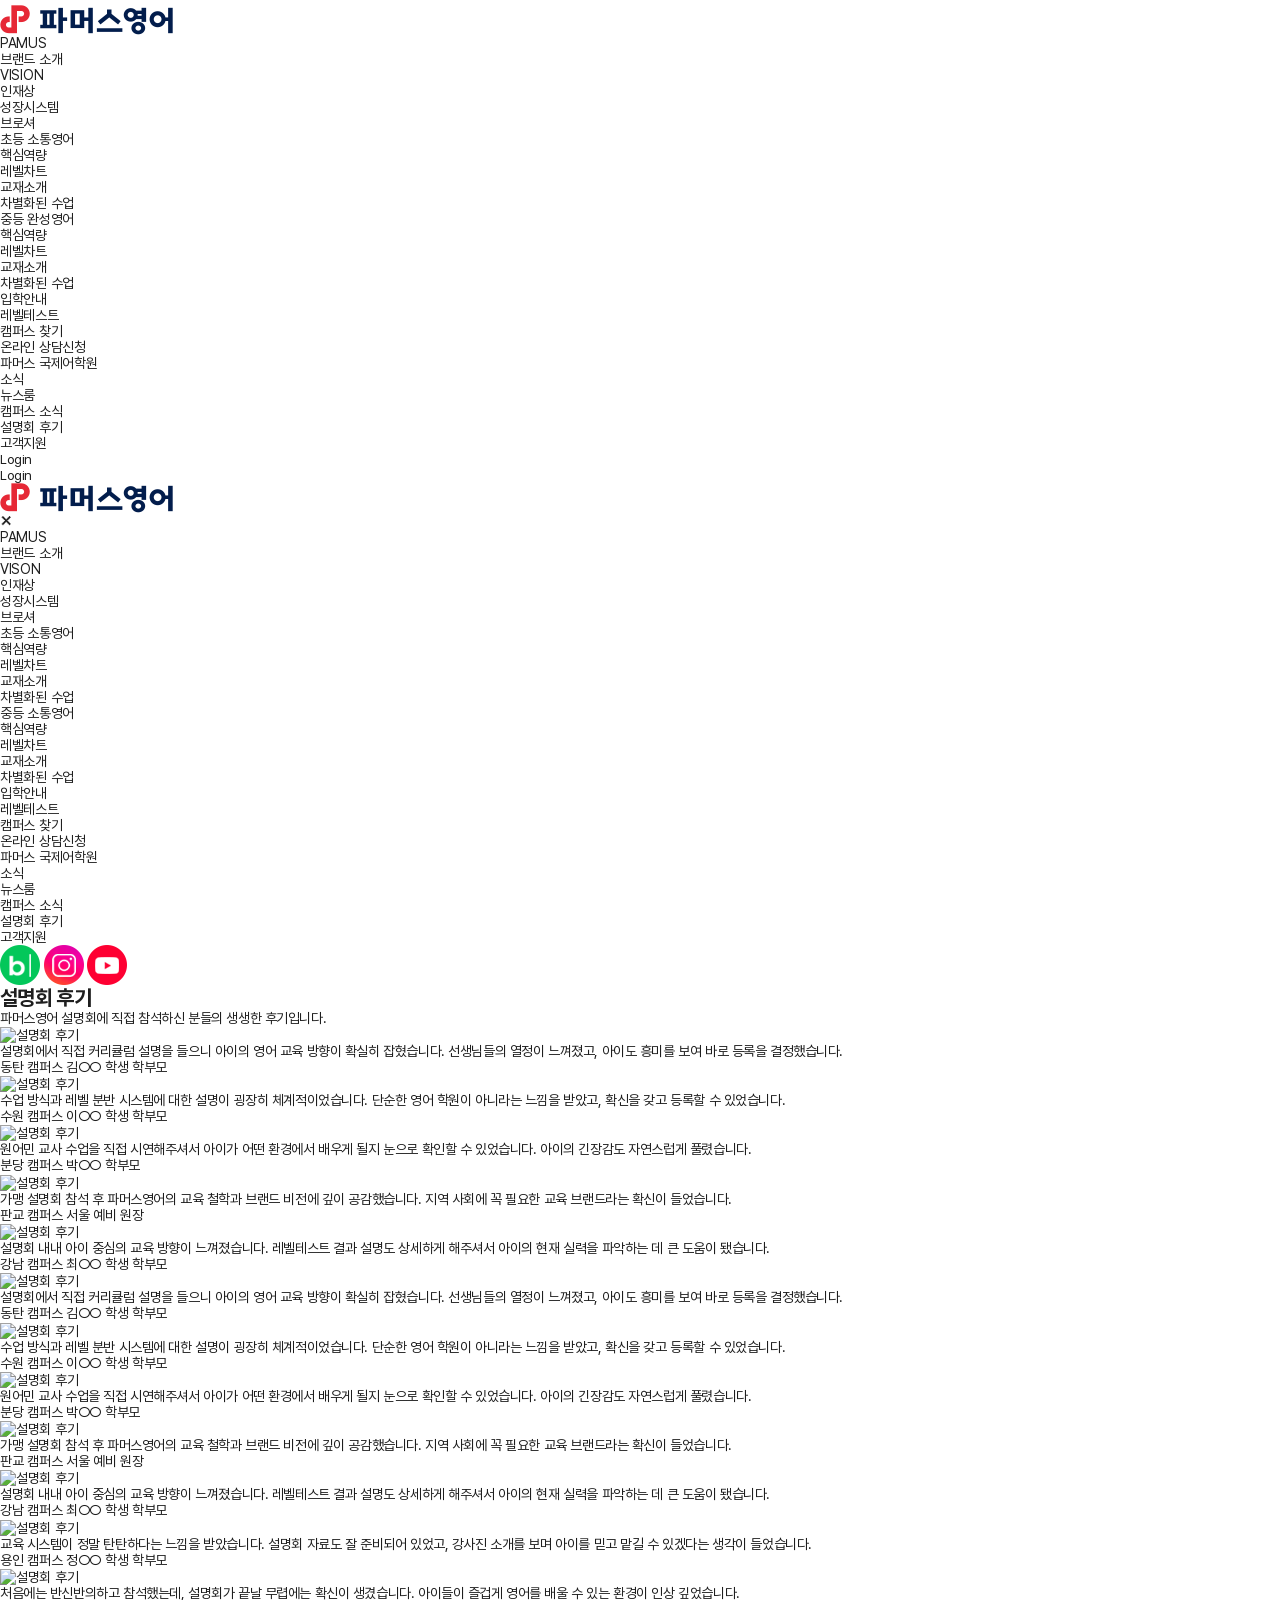
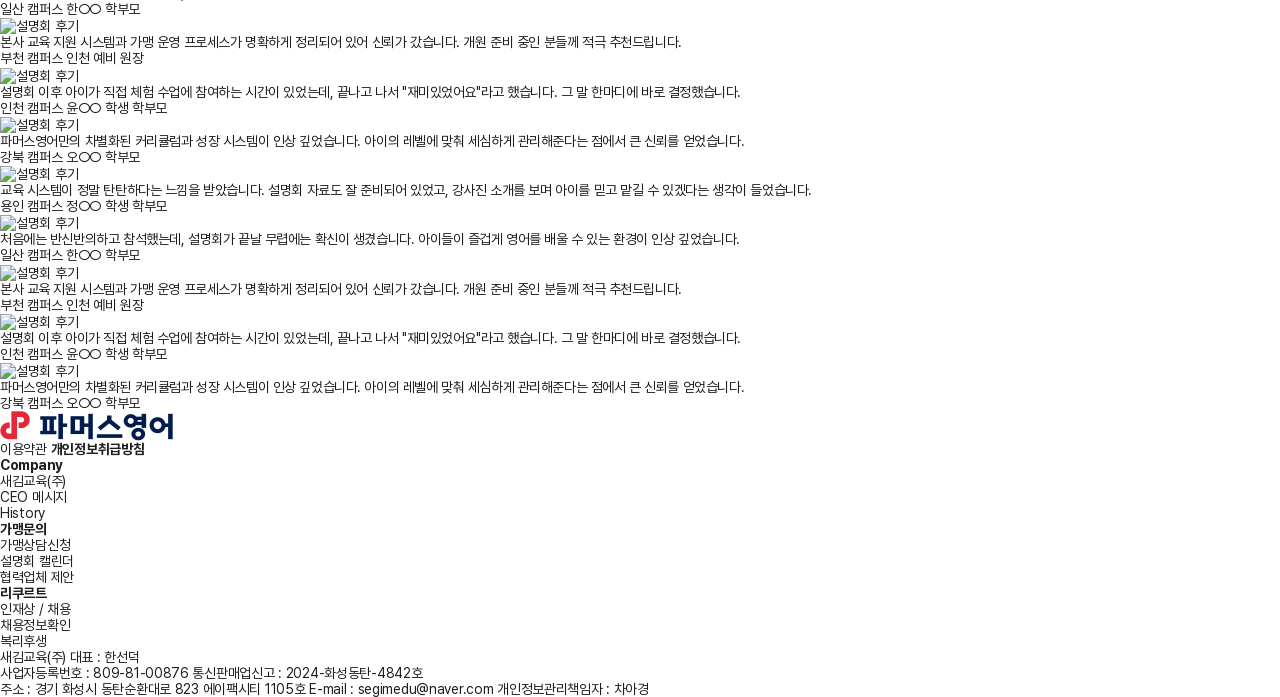
==== brief.html @ dbdef311 "Add files via upload" ====
<!DOCTYPE html>
<html lang="ko">

<head>
    <meta charset="utf-8">
    <meta name="viewport" content="width=device-width, initial-scale=1.0">
    <title></title>

    <link rel="stylesheet" href="resource/css/reset.css">
    <link rel="stylesheet" href="resource/css/font.css">
    <link rel="stylesheet" href="resource/css/board.css">
</head>

<body>
    <div class="header">
        <div class="inner">
            <h1 class="logo">
                <a href="">
                    <img src="resource/imgs/main/logo.png" alt="파머스 로고">
                </a>
            </h1>

            <div class="pc-gnb">
                <ul class="gnb-list">
                    <li>
                        <a href="">PAMUS</a>
                        <ul class="sub">
                            <li><a href="">브랜드 소개</a></li>
                            <li><a href="">VISION</a></li>
                            <li><a href="">인재상</a></li>
                            <li><a href="">성장시스템</a></li>
                            <li><a href="">브로셔</a></li>
                        </ul>
                    </li>
                    <li>
                        <a href="">초등 소통영어</a>
                        <ul class="sub">
                            <li><a href="">핵심역량</a></li>
                            <li><a href="">레벨차트</a></li>
                            <li><a href="">교재소개</a></li>
                            <li><a href="">차별화된 수업</a></li>
                        </ul>
                    </li>
                    <li>
                        <a href="">중등 완성영어</a>
                        <ul class="sub">
                            <li><a href="">핵심역량</a></li>
                            <li><a href="">레벨차트</a></li>
                            <li><a href="">교재소개</a></li>
                            <li><a href="">차별화된 수업</a></li>
                        </ul>
                    </li>
                    <li>
                        <a href="">입학안내</a>
                        <ul class="sub">
                            <li><a href="">레벨테스트</a></li>
                            <li><a href="">캠퍼스 찾기</a></li>
                            <li><a href="">온라인 상담신청</a></li>
                            <li><a href="">파머스 국제어학원</a></li>
                        </ul>
                    </li>
                    <li>
                        <a href="">소식</a>
                        <ul class="sub">
                            <li><a href="">뉴스룸</a></li>
                            <li><a href="">캠퍼스 소식</a></li>
                            <li><a href="">설명회 후기</a></li>
                        </ul>
                    </li>
                    <li><a href="">고객지원</a></li>
                </ul>
            </div>

            <button class="btn-login pc-login" type="button">Login</button>

            <div class="btn-mo-gnb">
                <button class="btn-login mo-login" type="button">Login</button>
                <button class="hamburger" type="button" aria-label="메뉴 열기">
                    <span></span><span></span><span></span>
                </button>
            </div>

            <div class="mo-dim"></div>

            <div class="mo-gnb">
                <div class="mo-header">
                    <div class="logo"><img src="resource/imgs/main/logo.png" alt="파머스 로고"></div>
                    <button class="btn-close" type="button">✕</button>
                </div>
                <ul class="mo-gnb-list">
                    <li>
                        <a href="#">PAMUS<span class="arrow"></span></a>
                        <ul class="sub">
                            <li><a href="#">브랜드 소개</a></li>
                            <li><a href="#">VISON</a></li>
                            <li><a href="#">인재상</a></li>
                            <li><a href="#">성장시스템</a></li>
                            <li><a href="#">브로셔</a></li>
                        </ul>
                    </li>
                    <li>
                        <a href="#">초등 소통영어<span class="arrow"></span></a>
                        <ul class="sub">
                            <li><a href="#">핵심역량</a></li>
                            <li><a href="#">레벨차트</a></li>
                            <li><a href="#">교재소개</a></li>
                            <li><a href="#">차별화된 수업</a></li>
                        </ul>
                    </li>
                    <li>
                        <a href="#">중등 소통영어<span class="arrow"></span></a>
                        <ul class="sub">
                            <li><a href="#">핵심역량</a></li>
                            <li><a href="#">레벨차트</a></li>
                            <li><a href="#">교재소개</a></li>
                            <li><a href="#">차별화된 수업</a></li>
                        </ul>
                    </li>
                    <li>
                        <a href="#">입학안내<span class="arrow"></span></a>
                        <ul class="sub">
                            <li><a href="#">레벨테스트</a></li>
                            <li><a href="#">캠퍼스 찾기</a></li>
                            <li><a href="#">온라인 상담신청</a></li>
                            <li><a href="#">파머스 국제어학원</a></li>
                        </ul>
                    </li>
                    <li>
                        <a href="#">소식<span class="arrow"></span></a>
                        <ul class="sub">
                            <li><a href="#">뉴스룸</a></li>
                            <li><a href="#">캠퍼스 소식</a></li>
                            <li><a href="#">설명회 후기</a></li>
                        </ul>
                    </li>
                    <li>
                        <a href="#">고객지원</a>
                    </li>
                </ul>
            </div>

            <div class="sns">
                <button type="button"><a href=""><img src="resource/imgs/main/icn_blog.png" alt="네이버 블로그"></a></button>
                <button type="button"><a href=""><img src="resource/imgs/main/icn_insta.png" alt="인스타그램"></a></button>
                <button type="button"><a href=""><img src="resource/imgs/main/icn_utube.png" alt="유튜브"></a></button>
            </div>
        </div>
        <div class="sub-bg"></div>
    </div>

    <section class="review-section">
        <div class="inner">
            <div class="review-section-top">
                <h2 class="board-title">설명회 후기</h2>
                <p class="review-section-desc">파머스영어 설명회에 직접 참석하신 분들의 생생한 후기입니다.</p>
            </div>
        </div>

        <!-- 윗줄: 오른쪽 방향 -->
        <div class="review-marquee">
            <div class="review-track track-right">
                <!-- 원본 5개 -->
                <div class="review-card">
                    <div class="review-thumb">
                        <img src="resource/imgs/sub/b1.jpg" alt="설명회 후기">
                    </div>
                    <div class="review-body">
                        <p class="review-text">설명회에서 직접 커리큘럼 설명을 들으니 아이의 영어 교육 방향이 확실히 잡혔습니다. 선생님들의 열정이 느껴졌고, 아이도 흥미를 보여 바로 등록을 결정했습니다.</p>
                        <div class="review-info">
                            <span class="review-campus">동탄 캠퍼스</span>
                            <span class="review-author">김○○ 학생 학부모</span>
                        </div>
                    </div>
                </div>
                <div class="review-card">
                    <div class="review-thumb">
                        <img src="resource/imgs/sub/b2.jpg" alt="설명회 후기">
                    </div>
                    <div class="review-body">
                        <p class="review-text">수업 방식과 레벨 분반 시스템에 대한 설명이 굉장히 체계적이었습니다. 단순한 영어 학원이 아니라는 느낌을 받았고, 확신을 갖고 등록할 수 있었습니다.</p>
                        <div class="review-info">
                            <span class="review-campus">수원 캠퍼스</span>
                            <span class="review-author">이○○ 학생 학부모</span>
                        </div>
                    </div>
                </div>
                <div class="review-card">
                    <div class="review-thumb">
                        <img src="resource/imgs/sub/b3.jpg" alt="설명회 후기">
                    </div>
                    <div class="review-body">
                        <p class="review-text">원어민 교사 수업을 직접 시연해주셔서 아이가 어떤 환경에서 배우게 될지 눈으로 확인할 수 있었습니다. 아이의 긴장감도 자연스럽게 풀렸습니다.</p>
                        <div class="review-info">
                            <span class="review-campus">분당 캠퍼스</span>
                            <span class="review-author">박○○ 학부모</span>
                        </div>
                    </div>
                </div>
                <div class="review-card">
                    <div class="review-thumb">
                        <img src="resource/imgs/sub/b4.jpg" alt="설명회 후기">
                    </div>
                    <div class="review-body">
                        <p class="review-text">가맹 설명회 참석 후 파머스영어의 교육 철학과 브랜드 비전에 깊이 공감했습니다. 지역 사회에 꼭 필요한 교육 브랜드라는 확신이 들었습니다.</p>
                        <div class="review-info">
                            <span class="review-campus">판교 캠퍼스</span>
                            <span class="review-author">서울 예비 원장</span>
                        </div>
                    </div>
                </div>
                <div class="review-card">
                    <div class="review-thumb">
                        <img src="resource/imgs/sub/b5.jpg" alt="설명회 후기">
                    </div>
                    <div class="review-body">
                        <p class="review-text">설명회 내내 아이 중심의 교육 방향이 느껴졌습니다. 레벨테스트 결과 설명도 상세하게 해주셔서 아이의 현재 실력을 파악하는 데 큰 도움이 됐습니다.</p>
                        <div class="review-info">
                            <span class="review-campus">강남 캠퍼스</span>
                            <span class="review-author">최○○ 학생 학부모</span>
                        </div>
                    </div>
                </div>
                <!-- 복제 5개 (무한 루프용) -->
                <div class="review-card">
                    <div class="review-thumb">
                        <img src="resource/imgs/sub/b1.jpg" alt="설명회 후기">
                    </div>
                    <div class="review-body">
                        <p class="review-text">설명회에서 직접 커리큘럼 설명을 들으니 아이의 영어 교육 방향이 확실히 잡혔습니다. 선생님들의 열정이 느껴졌고, 아이도 흥미를 보여 바로 등록을 결정했습니다.</p>
                        <div class="review-info">
                            <span class="review-campus">동탄 캠퍼스</span>
                            <span class="review-author">김○○ 학생 학부모</span>
                        </div>
                    </div>
                </div>
                <div class="review-card">
                    <div class="review-thumb">
                        <img src="resource/imgs/sub/b2.jpg" alt="설명회 후기">
                    </div>
                    <div class="review-body">
                        <p class="review-text">수업 방식과 레벨 분반 시스템에 대한 설명이 굉장히 체계적이었습니다. 단순한 영어 학원이 아니라는 느낌을 받았고, 확신을 갖고 등록할 수 있었습니다.</p>
                        <div class="review-info">
                            <span class="review-campus">수원 캠퍼스</span>
                            <span class="review-author">이○○ 학생 학부모</span>
                        </div>
                    </div>
                </div>
                <div class="review-card">
                    <div class="review-thumb">
                        <img src="resource/imgs/sub/b3.jpg" alt="설명회 후기">
                    </div>
                    <div class="review-body">
                        <p class="review-text">원어민 교사 수업을 직접 시연해주셔서 아이가 어떤 환경에서 배우게 될지 눈으로 확인할 수 있었습니다. 아이의 긴장감도 자연스럽게 풀렸습니다.</p>
                        <div class="review-info">
                            <span class="review-campus">분당 캠퍼스</span>
                            <span class="review-author">박○○ 학부모</span>
                        </div>
                    </div>
                </div>
                <div class="review-card">
                    <div class="review-thumb">
                        <img src="resource/imgs/sub/b4.jpg" alt="설명회 후기">
                    </div>
                    <div class="review-body">
                        <p class="review-text">가맹 설명회 참석 후 파머스영어의 교육 철학과 브랜드 비전에 깊이 공감했습니다. 지역 사회에 꼭 필요한 교육 브랜드라는 확신이 들었습니다.</p>
                        <div class="review-info">
                            <span class="review-campus">판교 캠퍼스</span>
                            <span class="review-author">서울 예비 원장</span>
                        </div>
                    </div>
                </div>
                <div class="review-card">
                    <div class="review-thumb">
                        <img src="resource/imgs/sub/b5.jpg" alt="설명회 후기">
                    </div>
                    <div class="review-body">
                        <p class="review-text">설명회 내내 아이 중심의 교육 방향이 느껴졌습니다. 레벨테스트 결과 설명도 상세하게 해주셔서 아이의 현재 실력을 파악하는 데 큰 도움이 됐습니다.</p>
                        <div class="review-info">
                            <span class="review-campus">강남 캠퍼스</span>
                            <span class="review-author">최○○ 학생 학부모</span>
                        </div>
                    </div>
                </div>
            </div>
        </div>

        <!-- 아랫줄: 왼쪽 방향 -->
        <div class="review-marquee">
            <div class="review-track track-left">
                <!-- 원본 5개 -->
                <div class="review-card">
                    <div class="review-thumb">
                        <img src="resource/imgs/sub/b2.jpg" alt="설명회 후기">
                    </div>
                    <div class="review-body">
                        <p class="review-text">교육 시스템이 정말 탄탄하다는 느낌을 받았습니다. 설명회 자료도 잘 준비되어 있었고, 강사진 소개를 보며 아이를 믿고 맡길 수 있겠다는 생각이 들었습니다.</p>
                        <div class="review-info">
                            <span class="review-campus">용인 캠퍼스</span>
                            <span class="review-author">정○○ 학생 학부모</span>
                        </div>
                    </div>
                </div>
                <div class="review-card">
                    <div class="review-thumb">
                        <img src="resource/imgs/sub/b3.jpg" alt="설명회 후기">
                    </div>
                    <div class="review-body">
                        <p class="review-text">처음에는 반신반의하고 참석했는데, 설명회가 끝날 무렵에는 확신이 생겼습니다. 아이들이 즐겁게 영어를 배울 수 있는 환경이 인상 깊었습니다.</p>
                        <div class="review-info">
                            <span class="review-campus">일산 캠퍼스</span>
                            <span class="review-author">한○○ 학부모</span>
                        </div>
                    </div>
                </div>
                <div class="review-card">
                    <div class="review-thumb">
                        <img src="resource/imgs/sub/b4.jpg" alt="설명회 후기">
                    </div>
                    <div class="review-body">
                        <p class="review-text">본사 교육 지원 시스템과 가맹 운영 프로세스가 명확하게 정리되어 있어 신뢰가 갔습니다. 개원 준비 중인 분들께 적극 추천드립니다.</p>
                        <div class="review-info">
                            <span class="review-campus">부천 캠퍼스</span>
                            <span class="review-author">인천 예비 원장</span>
                        </div>
                    </div>
                </div>
                <div class="review-card">
                    <div class="review-thumb">
                        <img src="resource/imgs/sub/b5.jpg" alt="설명회 후기">
                    </div>
                    <div class="review-body">
                        <p class="review-text">설명회 이후 아이가 직접 체험 수업에 참여하는 시간이 있었는데, 끝나고 나서 "재미있었어요"라고 했습니다. 그 말 한마디에 바로 결정했습니다.</p>
                        <div class="review-info">
                            <span class="review-campus">인천 캠퍼스</span>
                            <span class="review-author">윤○○ 학생 학부모</span>
                        </div>
                    </div>
                </div>
                <div class="review-card">
                    <div class="review-thumb">
                        <img src="resource/imgs/sub/b6.jpg" alt="설명회 후기">
                    </div>
                    <div class="review-body">
                        <p class="review-text">파머스영어만의 차별화된 커리큘럼과 성장 시스템이 인상 깊었습니다. 아이의 레벨에 맞춰 세심하게 관리해준다는 점에서 큰 신뢰를 얻었습니다.</p>
                        <div class="review-info">
                            <span class="review-campus">강북 캠퍼스</span>
                            <span class="review-author">오○○ 학부모</span>
                        </div>
                    </div>
                </div>
                <!-- 복제 5개 (무한 루프용) -->
                <div class="review-card">
                    <div class="review-thumb">
                        <img src="resource/imgs/sub/b2.jpg" alt="설명회 후기">
                    </div>
                    <div class="review-body">
                        <p class="review-text">교육 시스템이 정말 탄탄하다는 느낌을 받았습니다. 설명회 자료도 잘 준비되어 있었고, 강사진 소개를 보며 아이를 믿고 맡길 수 있겠다는 생각이 들었습니다.</p>
                        <div class="review-info">
                            <span class="review-campus">용인 캠퍼스</span>
                            <span class="review-author">정○○ 학생 학부모</span>
                        </div>
                    </div>
                </div>
                <div class="review-card">
                    <div class="review-thumb">
                        <img src="resource/imgs/sub/b3.jpg" alt="설명회 후기">
                    </div>
                    <div class="review-body">
                        <p class="review-text">처음에는 반신반의하고 참석했는데, 설명회가 끝날 무렵에는 확신이 생겼습니다. 아이들이 즐겁게 영어를 배울 수 있는 환경이 인상 깊었습니다.</p>
                        <div class="review-info">
                            <span class="review-campus">일산 캠퍼스</span>
                            <span class="review-author">한○○ 학부모</span>
                        </div>
                    </div>
                </div>
                <div class="review-card">
                    <div class="review-thumb">
                        <img src="resource/imgs/sub/b4.jpg" alt="설명회 후기">
                    </div>
                    <div class="review-body">
                        <p class="review-text">본사 교육 지원 시스템과 가맹 운영 프로세스가 명확하게 정리되어 있어 신뢰가 갔습니다. 개원 준비 중인 분들께 적극 추천드립니다.</p>
                        <div class="review-info">
                            <span class="review-campus">부천 캠퍼스</span>
                            <span class="review-author">인천 예비 원장</span>
                        </div>
                    </div>
                </div>
                <div class="review-card">
                    <div class="review-thumb">
                        <img src="resource/imgs/sub/b5.jpg" alt="설명회 후기">
                    </div>
                    <div class="review-body">
                        <p class="review-text">설명회 이후 아이가 직접 체험 수업에 참여하는 시간이 있었는데, 끝나고 나서 "재미있었어요"라고 했습니다. 그 말 한마디에 바로 결정했습니다.</p>
                        <div class="review-info">
                            <span class="review-campus">인천 캠퍼스</span>
                            <span class="review-author">윤○○ 학생 학부모</span>
                        </div>
                    </div>
                </div>
                <div class="review-card">
                    <div class="review-thumb">
                        <img src="resource/imgs/sub/b6.jpg" alt="설명회 후기">
                    </div>
                    <div class="review-body">
                        <p class="review-text">파머스영어만의 차별화된 커리큘럼과 성장 시스템이 인상 깊었습니다. 아이의 레벨에 맞춰 세심하게 관리해준다는 점에서 큰 신뢰를 얻었습니다.</p>
                        <div class="review-info">
                            <span class="review-campus">강북 캠퍼스</span>
                            <span class="review-author">오○○ 학부모</span>
                        </div>
                    </div>
                </div>
            </div>
        </div>
    </section>

    <footer class="footer">
        <div class="inner">
            <div class="footer-info-left">
                <img src="resource/imgs/main/logo.png" alt="파머스 로고">
            </div>

            <div class="footer-info-right">
                <div class="info-wrap">
                    <nav class="policy">
                        <a href="#">이용약관</a>
                        <a href="#"><b>개인정보취급방침</b></a>
                    </nav>
                    <div class="link-wrap">
                        <div class="link">
                            <h4>Company</h4>
                            <ul>
                                <li><a href="#">새김교육(주)</a></li>
                                <li><a href="#">CEO 메시지</a></li>
                                <li><a href="#">History</a></li>
                            </ul>
                        </div>
                        <div class="link">
                            <h4>가맹문의</h4>
                            <ul>
                                <li><a href="#">가맹상담신청</a></li>
                                <li><a href="#">설명회 캘린더</a></li>
                                <li><a href="#">협력업체 제안</a></li>
                            </ul>
                        </div>
                        <div class="link">
                            <h4>리쿠르트</h4>
                            <ul>
                                <li><a href="#">인재상 / 채용</a></li>
                                <li><a href="#">채용정보확인</a></li>
                                <li><a href="#">복리후생</a></li>
                            </ul>
                        </div>
                    </div>
                </div>
                <div class="footer-bottom">
                    <div class="company-details">
                        <p>
                            <span>새김교육(주)</span>
                            <span>대표 : 한선덕</span>
                        </p>
                        <p>
                            <span>사업자등록번호 : 809-81-00876</span>
                            <span>통신판매업신고 : 2024-화성동탄-4842호</span>
                        </p>
                        <p>
                            <span>주소 : 경기 화성시 동탄순환대로 823 에이팩시티 1105호</span>
                            <span>E-mail : segimedu@naver.com</span>
                            <span>개인정보관리책임자 : 차아경</span>
                        </p>
                    </div>
                </div>
            </div>
        </div>
    </footer>

    <script src="https://code.jquery.com/jquery-3.7.1.min.js"></script>
    <script type="text/javascript" charset="UTF-8" src="resource/js/common.js"></script>

    <script></script>
</body>

</html>
---- resource/css/font.css ----
@charset "utf-8";

/* Pretendard-ExtraLight */
@font-face {
  font-display: swap;
  font-family: 'Pretendard';
  font-style: normal;
  font-weight: 200;
  src: url('../fonts/Pretendard-ExtraLight.woff2') format('woff2'); /* Chrome 36+, Opera 23+, Firefox 39+, Safari 12+, iOS 10+ */
}

/* Pretendard-Regular */
@font-face {
  font-display: swap;
  font-family: 'Pretendard';
  font-style: normal;
  font-weight: 400;
  src: url('../fonts/Pretendard-Regular.woff2') format('woff2'); /* Chrome 36+, Opera 23+, Firefox 39+, Safari 12+, iOS 10+ */
}
/* Pretendard-Medium */
@font-face {
  font-display: swap;
  font-family: 'Pretendard';
  font-style: normal;
  font-weight: 500;
  src: url('../fonts/Pretendard-Medium.woff2') format('woff2'); /* Chrome 36+, Opera 23+, Firefox 39+, Safari 12+, iOS 10+ */
}
/* Pretendard-Bold */
@font-face {
  font-display: swap;
  font-family: 'Pretendard';
  font-style: normal;
  font-weight: 700;
  src: url('../fonts/Pretendard-Bold.woff2') format('woff2'); /* Chrome 36+, Opera 23+, Firefox 39+, Safari 12+, iOS 10+ */
}
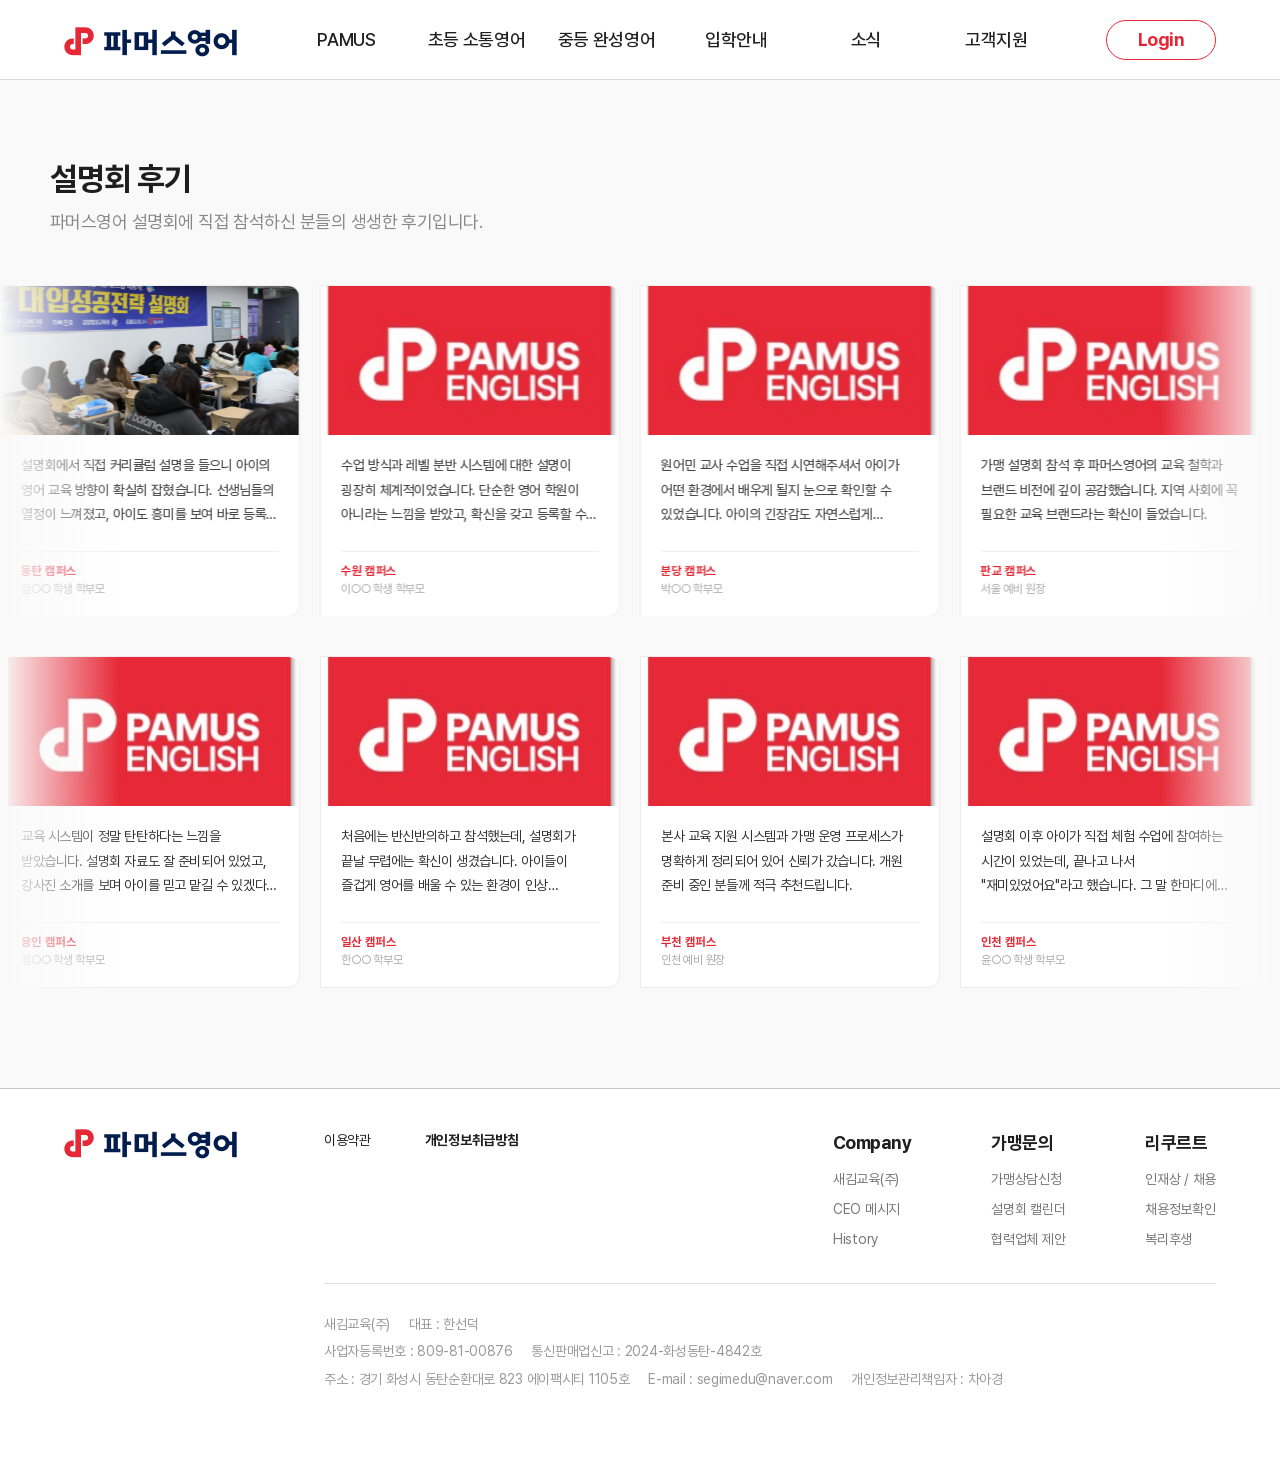
==== commit 0ba1ba1c: "Add files via upload" ====
--- a/brief.html
+++ b/brief.html
@@ -174,7 +174,7 @@
                 </div>
                 <div class="review-card">
                     <div class="review-thumb">
-                        <img src="resource/imgs/sub/b2.jpg" alt="설명회 후기">
+                        <img src="resource/imgs/sub/bri.png" alt="설명회 후기">
                     </div>
                     <div class="review-body">
                         <p class="review-text">수업 방식과 레벨 분반 시스템에 대한 설명이 굉장히 체계적이었습니다. 단순한 영어 학원이 아니라는 느낌을 받았고, 확신을 갖고 등록할 수 있었습니다.</p>
@@ -186,7 +186,7 @@
                 </div>
                 <div class="review-card">
                     <div class="review-thumb">
-                        <img src="resource/imgs/sub/b3.jpg" alt="설명회 후기">
+                        <img src="resource/imgs/sub/bri.png" alt="설명회 후기">
                     </div>
                     <div class="review-body">
                         <p class="review-text">원어민 교사 수업을 직접 시연해주셔서 아이가 어떤 환경에서 배우게 될지 눈으로 확인할 수 있었습니다. 아이의 긴장감도 자연스럽게 풀렸습니다.</p>
@@ -198,7 +198,7 @@
                 </div>
                 <div class="review-card">
                     <div class="review-thumb">
-                        <img src="resource/imgs/sub/b4.jpg" alt="설명회 후기">
+                        <img src="resource/imgs/sub/bri.png" alt="설명회 후기">
                     </div>
                     <div class="review-body">
                         <p class="review-text">가맹 설명회 참석 후 파머스영어의 교육 철학과 브랜드 비전에 깊이 공감했습니다. 지역 사회에 꼭 필요한 교육 브랜드라는 확신이 들었습니다.</p>
@@ -210,7 +210,7 @@
                 </div>
                 <div class="review-card">
                     <div class="review-thumb">
-                        <img src="resource/imgs/sub/b5.jpg" alt="설명회 후기">
+                        <img src="resource/imgs/sub/bri.png" alt="설명회 후기">
                     </div>
                     <div class="review-body">
                         <p class="review-text">설명회 내내 아이 중심의 교육 방향이 느껴졌습니다. 레벨테스트 결과 설명도 상세하게 해주셔서 아이의 현재 실력을 파악하는 데 큰 도움이 됐습니다.</p>
@@ -223,7 +223,7 @@
                 <!-- 복제 5개 (무한 루프용) -->
                 <div class="review-card">
                     <div class="review-thumb">
-                        <img src="resource/imgs/sub/b1.jpg" alt="설명회 후기">
+                        <img src="resource/imgs/sub/bri.png" alt="설명회 후기">
                     </div>
                     <div class="review-body">
                         <p class="review-text">설명회에서 직접 커리큘럼 설명을 들으니 아이의 영어 교육 방향이 확실히 잡혔습니다. 선생님들의 열정이 느껴졌고, 아이도 흥미를 보여 바로 등록을 결정했습니다.</p>
@@ -235,7 +235,7 @@
                 </div>
                 <div class="review-card">
                     <div class="review-thumb">
-                        <img src="resource/imgs/sub/b2.jpg" alt="설명회 후기">
+                        <img src="resource/imgs/sub/bri.png" alt="설명회 후기">
                     </div>
                     <div class="review-body">
                         <p class="review-text">수업 방식과 레벨 분반 시스템에 대한 설명이 굉장히 체계적이었습니다. 단순한 영어 학원이 아니라는 느낌을 받았고, 확신을 갖고 등록할 수 있었습니다.</p>
@@ -247,7 +247,7 @@
                 </div>
                 <div class="review-card">
                     <div class="review-thumb">
-                        <img src="resource/imgs/sub/b3.jpg" alt="설명회 후기">
+                        <img src="resource/imgs/sub/bri.png" alt="설명회 후기">
                     </div>
                     <div class="review-body">
                         <p class="review-text">원어민 교사 수업을 직접 시연해주셔서 아이가 어떤 환경에서 배우게 될지 눈으로 확인할 수 있었습니다. 아이의 긴장감도 자연스럽게 풀렸습니다.</p>
@@ -259,7 +259,7 @@
                 </div>
                 <div class="review-card">
                     <div class="review-thumb">
-                        <img src="resource/imgs/sub/b4.jpg" alt="설명회 후기">
+                        <img src="resource/imgs/sub/bri.png" alt="설명회 후기">
                     </div>
                     <div class="review-body">
                         <p class="review-text">가맹 설명회 참석 후 파머스영어의 교육 철학과 브랜드 비전에 깊이 공감했습니다. 지역 사회에 꼭 필요한 교육 브랜드라는 확신이 들었습니다.</p>
@@ -271,7 +271,7 @@
                 </div>
                 <div class="review-card">
                     <div class="review-thumb">
-                        <img src="resource/imgs/sub/b5.jpg" alt="설명회 후기">
+                        <img src="resource/imgs/sub/bri.png" alt="설명회 후기">
                     </div>
                     <div class="review-body">
                         <p class="review-text">설명회 내내 아이 중심의 교육 방향이 느껴졌습니다. 레벨테스트 결과 설명도 상세하게 해주셔서 아이의 현재 실력을 파악하는 데 큰 도움이 됐습니다.</p>
@@ -290,7 +290,7 @@
                 <!-- 원본 5개 -->
                 <div class="review-card">
                     <div class="review-thumb">
-                        <img src="resource/imgs/sub/b2.jpg" alt="설명회 후기">
+                        <img src="resource/imgs/sub/bri.png" alt="설명회 후기">
                     </div>
                     <div class="review-body">
                         <p class="review-text">교육 시스템이 정말 탄탄하다는 느낌을 받았습니다. 설명회 자료도 잘 준비되어 있었고, 강사진 소개를 보며 아이를 믿고 맡길 수 있겠다는 생각이 들었습니다.</p>
@@ -302,7 +302,7 @@
                 </div>
                 <div class="review-card">
                     <div class="review-thumb">
-                        <img src="resource/imgs/sub/b3.jpg" alt="설명회 후기">
+                        <img src="resource/imgs/sub/bri.png" alt="설명회 후기">
                     </div>
                     <div class="review-body">
                         <p class="review-text">처음에는 반신반의하고 참석했는데, 설명회가 끝날 무렵에는 확신이 생겼습니다. 아이들이 즐겁게 영어를 배울 수 있는 환경이 인상 깊었습니다.</p>
@@ -314,7 +314,7 @@
                 </div>
                 <div class="review-card">
                     <div class="review-thumb">
-                        <img src="resource/imgs/sub/b4.jpg" alt="설명회 후기">
+                        <img src="resource/imgs/sub/bri.png" alt="설명회 후기">
                     </div>
                     <div class="review-body">
                         <p class="review-text">본사 교육 지원 시스템과 가맹 운영 프로세스가 명확하게 정리되어 있어 신뢰가 갔습니다. 개원 준비 중인 분들께 적극 추천드립니다.</p>
@@ -326,7 +326,7 @@
                 </div>
                 <div class="review-card">
                     <div class="review-thumb">
-                        <img src="resource/imgs/sub/b5.jpg" alt="설명회 후기">
+                        <img src="resource/imgs/sub/bri.png" alt="설명회 후기">
                     </div>
                     <div class="review-body">
                         <p class="review-text">설명회 이후 아이가 직접 체험 수업에 참여하는 시간이 있었는데, 끝나고 나서 "재미있었어요"라고 했습니다. 그 말 한마디에 바로 결정했습니다.</p>
@@ -338,7 +338,7 @@
                 </div>
                 <div class="review-card">
                     <div class="review-thumb">
-                        <img src="resource/imgs/sub/b6.jpg" alt="설명회 후기">
+                        <img src="resource/imgs/sub/bri.png" alt="설명회 후기">
                     </div>
                     <div class="review-body">
                         <p class="review-text">파머스영어만의 차별화된 커리큘럼과 성장 시스템이 인상 깊었습니다. 아이의 레벨에 맞춰 세심하게 관리해준다는 점에서 큰 신뢰를 얻었습니다.</p>
@@ -351,7 +351,7 @@
                 <!-- 복제 5개 (무한 루프용) -->
                 <div class="review-card">
                     <div class="review-thumb">
-                        <img src="resource/imgs/sub/b2.jpg" alt="설명회 후기">
+                        <img src="resource/imgs/sub/bri.png" alt="설명회 후기">
                     </div>
                     <div class="review-body">
                         <p class="review-text">교육 시스템이 정말 탄탄하다는 느낌을 받았습니다. 설명회 자료도 잘 준비되어 있었고, 강사진 소개를 보며 아이를 믿고 맡길 수 있겠다는 생각이 들었습니다.</p>
@@ -363,7 +363,7 @@
                 </div>
                 <div class="review-card">
                     <div class="review-thumb">
-                        <img src="resource/imgs/sub/b3.jpg" alt="설명회 후기">
+                        <img src="resource/imgs/sub/bri.png" alt="설명회 후기">
                     </div>
                     <div class="review-body">
                         <p class="review-text">처음에는 반신반의하고 참석했는데, 설명회가 끝날 무렵에는 확신이 생겼습니다. 아이들이 즐겁게 영어를 배울 수 있는 환경이 인상 깊었습니다.</p>
@@ -375,7 +375,7 @@
                 </div>
                 <div class="review-card">
                     <div class="review-thumb">
-                        <img src="resource/imgs/sub/b4.jpg" alt="설명회 후기">
+                        <img src="resource/imgs/sub/bri.png" alt="설명회 후기">
                     </div>
                     <div class="review-body">
                         <p class="review-text">본사 교육 지원 시스템과 가맹 운영 프로세스가 명확하게 정리되어 있어 신뢰가 갔습니다. 개원 준비 중인 분들께 적극 추천드립니다.</p>
@@ -387,7 +387,7 @@
                 </div>
                 <div class="review-card">
                     <div class="review-thumb">
-                        <img src="resource/imgs/sub/b5.jpg" alt="설명회 후기">
+                        <img src="resource/imgs/sub/bri.png" alt="설명회 후기">
                     </div>
                     <div class="review-body">
                         <p class="review-text">설명회 이후 아이가 직접 체험 수업에 참여하는 시간이 있었는데, 끝나고 나서 "재미있었어요"라고 했습니다. 그 말 한마디에 바로 결정했습니다.</p>
@@ -399,7 +399,7 @@
                 </div>
                 <div class="review-card">
                     <div class="review-thumb">
-                        <img src="resource/imgs/sub/b6.jpg" alt="설명회 후기">
+                        <img src="resource/imgs/sub/bri.png" alt="설명회 후기">
                     </div>
                     <div class="review-body">
                         <p class="review-text">파머스영어만의 차별화된 커리큘럼과 성장 시스템이 인상 깊었습니다. 아이의 레벨에 맞춰 세심하게 관리해준다는 점에서 큰 신뢰를 얻었습니다.</p>
--- a/resource/css/board.css
+++ b/resource/css/board.css
@@ -0,0 +1,1440 @@
+/* common */
+:root {
+    --main-font-color: #e62836;
+    --main-bg-color: #e62836;
+}
+
+.inner {
+    position: relative;
+    margin: 0 auto;
+    width: 1180px;
+    height: 100%;
+    box-sizing: border-box;
+}
+
+.header {
+    position: fixed;
+    top: 0;
+    left: 0;
+    width: 100%;
+    height: 80px;
+    background-color: #fff;
+    border-bottom: solid 1px #d8d8d8;
+    z-index: 5;
+}
+
+.header .inner {
+    position: relative;
+    display: flex;
+    align-items: center;
+    justify-content: space-between;
+    width: 1710px;
+}
+
+.header .pc-gnb .gnb-list {
+    display: flex;
+    align-items: center;
+    height: 80px;
+}
+
+.header .pc-gnb .gnb-list li {
+    position: relative;
+    width: 160px;
+    text-align: center;
+}
+
+.header .pc-gnb .gnb-list li a {
+    font-size: 18px;
+    font-weight: 500;
+}
+
+.header .pc-gnb .gnb-list>li a:hover {
+    color: var(--main-font-color);
+}
+
+.header .pc-gnb .gnb-list li .sub {
+    position: absolute;
+    top: 50px;
+    left: 0;
+    width: 100%;
+    max-height: 0;
+    overflow: hidden;
+    opacity: 0;
+    transform: translateY(-10px);
+    transition: all .1s cubic-bezier(.2, .8, .2, 1);
+    z-index: 2;
+}
+
+.header .pc-gnb .gnb-list li .sub li {
+    padding: 0 0 30px 0;
+}
+
+.header .pc-gnb .gnb-list li .sub li:first-child {
+    padding-top: 30px;
+}
+
+.header .pc-gnb .gnb-list li .sub li a {
+    font-size: 16px;
+    font-weight: 400;
+}
+
+.header.gnb-open .pc-gnb .gnb-list li .sub {
+    max-height: 300px;
+    opacity: 1;
+    transform: translateY(0);
+}
+
+.header .btn-mo-gnb {
+    display: none;
+}
+
+.header button.btn-login {
+    flex-shrink: 0;
+    width: 110px;
+    height: 40px;
+    font-size: 18px;
+    font-weight: 600;
+    border: 1px solid #e62836;
+    border-radius: 20px;
+    color: var(--main-font-color);
+    transition: .3s;
+}
+
+.header button.btn-login:hover {
+    color: #fff;
+    background-color: var(--main-bg-color);
+}
+
+.header .sns {
+    display: flex;
+}
+
+.header .sns button {
+    padding: 0 5px;
+}
+
+.sub-bg {
+    position: absolute;
+    top: 80px;
+    left: 0;
+    width: 100%;
+    height: 285px;
+    max-height: 0;
+    background: #fff;
+    opacity: 0;
+    transform: translateY(0px);
+    transition: all .5s cubic-bezier(.2, .8, .2, 1);
+    z-index: 1;
+}
+
+.header.gnb-open .sub-bg {
+    height: 285px;
+    max-height: 285px;
+    opacity: 1;
+    transform: translateY(0);
+}
+
+.scroll-lock {
+    overflow: hidden;
+}
+
+.mo-dim {
+    display: none;
+    position: fixed;
+    inset: 0;
+    background: rgba(0, 0, 0, .5);
+    opacity: 0;
+    transition: .3s;
+    z-index: 2;
+}
+
+.mo-dim.on {
+    opacity: 1;
+    display: block;
+}
+
+.header .mo-gnb {
+    position: fixed;
+    top: 0;
+    right: 0;
+    width: 400px;
+    height: 100vh;
+    background: #fff;
+    z-index: 2;
+    transform: translateX(100%);
+    transition: transform .45s cubic-bezier(.22, .61, .36, 1);
+}
+
+.header .mo-gnb.on {
+    transform: translateX(0);
+}
+
+.header .mo-gnb .mo-header {
+    display: flex;
+    justify-content: right;
+    align-items: center;
+    height: 80px;
+    padding: 0 20px;
+    border-bottom: none;
+}
+
+.header .mo-gnb .mo-header .logo {
+    display: none;
+    width: 134px;
+}
+
+.header .mo-gnb .mo-header .logo img {
+    width: 100%;
+}
+
+.header .mo-gnb .mo-header .btn-close {
+    display: block;
+    width: 32px;
+    height: 32px;
+    border-radius: 10px;
+    font-size: 22px;
+    background: #fff;
+    font-weight: 600;
+    cursor: pointer;
+}
+
+.header .mo-gnb .mo-gnb-list {
+    padding: 0 20px;
+    font-size: 16px;
+}
+
+.header .mo-gnb .mo-gnb-list>li>a {
+    display: flex;
+    align-items: center;
+    justify-content: space-between;
+    padding: 16px 0;
+    font-size: 20px;
+    font-weight: 600;
+    border-bottom: 1px solid #d8d8d8;
+    cursor: pointer;
+}
+
+.header .mo-gnb .mo-gnb-list .arrow {
+    margin-right: 10px;
+    width: 10px;
+    height: 10px;
+    border-right: 2px solid #111;
+    border-bottom: 2px solid #111;
+    transform: rotate(45deg);
+    transition: transform .3s ease;
+}
+
+.header .mo-gnb .mo-gnb-list li.on>a .arrow {
+    transform: rotate(-135deg);
+}
+
+.header .mo-gnb .mo-gnb-list .sub {
+    display: none;
+    padding-left: 20px;
+}
+
+.header .mo-gnb .mo-gnb-list .sub li a {
+    display: block;
+    padding: 16px 0;
+    font-size: 16px;
+}
+
+.fade-up,
+.fade-left,
+.fade-right {
+    opacity: 0;
+    transition: 0.8s ease;
+}
+
+.fade-up {
+    transform: translateY(30px);
+}
+
+.fade-left {
+    transform: translateX(-30px);
+}
+
+.fade-right {
+    transform: translateX(30px);
+}
+
+.on .fade-up,
+.on .fade-left,
+.on .fade-right {
+    opacity: 1;
+    transform: translate(0, 0);
+}
+
+.footer {
+    padding: 40px 0;
+    line-height: 1.6;
+    border-top: 1px solid #c6c6c6;
+}
+
+.footer .inner {
+    display: flex;
+    width: 1710px;
+}
+
+.footer .inner .footer-info-left {
+    width: 260px;
+    flex: 0 0 auto;
+}
+
+.footer .inner .footer-info-right {
+    flex: 1;
+}
+
+.footer .footer-logo {
+    height: 40px;
+    margin-bottom: 20px;
+}
+
+.footer .footer-info-right .info-wrap {
+    display: flex;
+    justify-content: space-between;
+}
+
+.footer .policy a {
+    margin-right: 50px;
+}
+
+.footer .link-wrap {
+    display: flex;
+    padding-bottom: 24px;
+}
+
+.footer .link-wrap .link {
+    padding-left: 80px;
+}
+
+.footer .link-wrap .link h4 {
+    font-size: 18px;
+    margin-bottom: 10px;
+    font-weight: 700;
+}
+
+.footer .link-wrap .link ul li {
+    margin-bottom: 8px;
+}
+
+.footer .link-wrap .link ul li a {
+    color: #777;
+}
+
+.footer .footer-bottom {
+    padding: 24px 0;
+    border-top: 1px solid #ddd;
+    font-size: 14px;
+    word-break: keep-all;
+}
+
+.footer .footer-bottom .company-details p {
+    margin: 5px 0;
+    color: #999;
+}
+
+.footer .footer-bottom .company-details span {
+    margin-right: 15px;
+}
+
+@media (max-width: 1920px) {
+
+    .header .inner,
+    .footer .inner {
+        max-width: 1640px;
+    }
+}
+
+@media (max-width: 1640px) {
+
+    .header .inner,
+    .footer .inner {
+        width: 90%;
+    }
+
+    .header .pc-gnb .gnb-list li {
+        width: 130px;
+    }
+
+    .header .sns {
+        display: none;
+    }
+}
+
+@media (max-width: 1240px) {
+    .inner {
+        width: 90%;
+    }
+
+    .header .pc-gnb,
+    .header .pc-login {
+        display: none;
+    }
+
+    .header .btn-mo-gnb {
+        display: inline-flex;
+        align-items: center;
+    }
+
+    .header .btn-mo-gnb .btn-login {
+        margin-right: 14px;
+        width: 90px;
+        height: 34px;
+    }
+
+    .header .btn-mo-gnb .hamburger {
+        display: inline-flex;
+        flex-direction: column;
+        justify-content: center;
+        padding: 10px;
+        gap: 5px;
+    }
+
+    .header .btn-mo-gnb .hamburger span {
+        display: block;
+        width: 22px;
+        height: 2px;
+        background: #111;
+        border-radius: 2px;
+    }
+
+    .footer .link-wrap .link {
+        padding-left: 60px;
+    }
+
+    .footer-bottom {
+        font-size: 13px;
+    }
+}
+
+@media (max-width: 1024px) {
+    .footer .inner .footer-info-left {
+        width: 220px;
+    }
+
+    .footer .footer-info-right .info-wrap {
+        flex-direction: column;
+    }
+
+    .footer .link-wrap .link {
+        padding: 20px 60px 0 0;
+    }
+
+    .footer .link-wrap .link h4 {
+        margin-bottom: 6px;
+        font-size: 16px;
+    }
+
+    .footer .link-wrap .link ul li {
+        margin-bottom: 6px;
+    }
+}
+
+@media (max-width: 768px) {
+    .footer .inner {
+        display: block;
+    }
+
+    .footer .policy {
+        padding-top: 20px;
+    }
+
+    .footer .policy a {
+        font-size: 13px;
+    }
+
+    .footer .footer-bottom {
+        padding: 24px 0 0;
+    }
+
+    .footer .footer-bottom .company-details span {
+        display: block;
+    }
+}
+
+@media (max-width: 480px) {
+    .header .logo img {
+        width: 140px;
+    }
+
+    .header .btn-mo-gnb .btn-login {
+        margin-right: 10px;
+        width: 80px;
+        height: 30px;
+        font-size: 16px;
+    }
+
+    .header .btn-mo-gnb .hamburger {
+        padding: 4px;
+    }
+
+    .header .mo-gnb {
+        width: 100%;
+    }
+
+    .header .mo-gnb .mo-header {
+        justify-content: space-between;
+    }
+
+    .header .mo-gnb .mo-header .logo {
+        display: block;
+    }
+
+    .footer .link-wrap .link {
+        padding: 20px 24px 0 0;
+    }
+}
+
+@media (max-width: 360px) {}
+
+
+/* =====================뉴스룸 게시판  ===================== */
+.board-section {
+    padding: 80px 0 100px;
+    margin-top: 80px;
+}
+
+.board-top {
+    display: flex;
+    align-items: center;
+    justify-content: space-between;
+    margin-bottom: 48px;
+    padding-bottom: 20px;
+}
+
+.board-top .board-title,
+.review-section-top .board-title {
+    font-size: 32px;
+    font-weight: 700;
+}
+
+.board-top .board-total {
+    font-size: 15px;
+    color: #888;
+}
+
+.board-top .board-total span {
+    color: var(--main-font-color);
+    font-weight: 700;
+}
+
+.card-list {
+    display: grid;
+    grid-template-columns: repeat(3, 1fr);
+    gap: 80px 28px;
+}
+
+.card-item a {
+    display: flex;
+    flex-direction: column-reverse;
+    text-decoration: none;
+    color: inherit;
+}
+
+.card-item {
+    border-top: 2px solid var(--main-bg-color);
+    position: relative;
+    overflow: hidden;
+    background: #fff;
+
+    transition: box-shadow .25s, transform .25s;
+}
+
+.card-item:hover {
+    box-shadow: 0 8px 28px rgba(0, 0, 0, .12);
+    transform: translateY(-4px);
+}
+
+.card-thumb {
+    position: relative;
+    width: 100%;
+    aspect-ratio: 4 /3;
+    overflow: hidden;
+    background: #f0f0f0;
+}
+
+.card-thumb img {
+    width: 100%;
+    height: 100%;
+    object-fit: cover;
+    transition: transform .4s ease;
+}
+
+.card-item:hover .card-thumb img {
+    transform: scale(1.04);
+}
+
+.category {
+    display: inline-block;
+    margin-bottom: 10px;
+    padding: 4px 12px;
+    background: var(--main-bg-color);
+    color: #fff;
+    font-size: 12px;
+    font-weight: 700;
+    letter-spacing: .5px;
+}
+
+.card-body {
+    padding: 20px 22px 22px;
+}
+
+.card-body .card-title {
+    font-size: 17px;
+    font-weight: 700;
+    line-height: 1.5;
+    margin-bottom: 10px;
+    display: -webkit-box;
+    -webkit-line-clamp: 2;
+    -webkit-box-orient: vertical;
+    overflow: hidden;
+    word-break: keep-all;
+}
+
+.card-body .card-desc {
+    font-size: 14px;
+    color: #666;
+    line-height: 1.7;
+    margin-bottom: 16px;
+    display: -webkit-box;
+    -webkit-line-clamp: 2;
+    -webkit-box-orient: vertical;
+    overflow: hidden;
+    word-break: keep-all;
+}
+
+.card-body .card-date {
+    font-size: 13px;
+    color: #aaa;
+}
+
+.pagination {
+    display: flex;
+    align-items: center;
+    justify-content: center;
+    gap: 6px;
+    margin-top: 60px;
+}
+
+.pagination button {
+    width: 36px;
+    height: 36px;
+    border: 1px solid #ddd;
+    border-radius: 50%;
+    background: #fff;
+    font-size: 14px;
+    color: #555;
+    cursor: pointer;
+    transition: .2s;
+    display: flex;
+    align-items: center;
+    justify-content: center;
+}
+
+.pagination button:hover {
+    border-color: var(--main-font-color);
+    color: var(--main-font-color);
+}
+
+.pagination button:disabled {
+    opacity: .35;
+    cursor: default;
+}
+
+.pagination .page-num {
+    width: 36px;
+    height: 36px;
+    border-radius: 50%;
+    display: flex;
+    align-items: center;
+    justify-content: center;
+    font-size: 14px;
+    color: #555;
+    cursor: pointer;
+    border: 1px solid transparent;
+    transition: .2s;
+}
+
+.pagination .page-num:hover {
+    color: var(--main-font-color);
+}
+
+.pagination .page-num.active {
+    background: var(--main-bg-color);
+    color: #fff;
+    border-color: var(--main-bg-color);
+    font-weight: 700;
+}
+
+.btn-prev::before {
+    content: '';
+    display: block;
+    width: 8px;
+    height: 8px;
+    border-left: 2px solid currentColor;
+    border-bottom: 2px solid currentColor;
+    transform: rotate(45deg);
+    margin-left: 3px;
+}
+
+.btn-next::after {
+    content: '';
+    display: block;
+    width: 8px;
+    height: 8px;
+    border-right: 2px solid currentColor;
+    border-top: 2px solid currentColor;
+    transform: rotate(45deg);
+    margin-right: 3px;
+}
+
+@media (max-width: 1024px) {
+    .card-list {
+        gap: 50px 20px;
+    }
+
+    .card-body {
+        padding: 16px 18px 18px;
+    }
+
+    .card-body .card-title {
+        font-size: 16px;
+    }
+}
+
+@media (max-width: 768px) {
+    .board-section {
+        padding: 60px 0 80px;
+        margin-top: 80px;
+    }
+
+    .board-top .board-title,
+    .review-section-top .board-title {
+        font-size: 26px;
+    }
+
+    .card-list {
+        grid-template-columns: 1fr;
+        gap: 50px;
+    }
+
+    .card-thumb {
+        aspect-ratio: 4 / 3;
+    }
+}
+
+@media (max-width: 480px) {
+    .board-section {
+        padding: 40px 0 60px;
+    }
+
+    .board-top {
+        margin-bottom: 28px;
+    }
+
+    .board-top .board-title,
+    .review-section-top .board-title {
+        font-size: 22px;
+    }
+
+    .card-body {
+        padding: 14px 16px 16px;
+    }
+
+    .card-body .card-title {
+        font-size: 15px;
+    }
+
+    .pagination {
+        margin-top: 40px;
+        gap: 4px;
+    }
+
+    .pagination button,
+    .pagination .page-num {
+        width: 32px;
+        height: 32px;
+        font-size: 13px;
+    }
+}
+
+
+/* ===================== 캠퍼스 소식 게시판 ===================== */
+.campus-section {
+    padding: 80px 0 100px;
+    margin-top: 80px;
+}
+
+/* 상단 대표 콘텐츠 영역 */
+.campus-featured {
+    display: flex;
+    gap: 20px;
+    height: 500px;
+    margin-bottom: 50px;
+}
+
+.featured-main {
+    position: relative;
+    flex: 0 0 58%;
+    overflow: hidden;
+    cursor: pointer;
+}
+
+.featured-sub {
+    display: flex;
+    flex-direction: column;
+    flex: 1;
+    gap: 10px;
+}
+
+.featured-sub-card {
+    flex: 1;
+    overflow: hidden;
+    cursor: pointer;
+    background: #fff;
+    border: 1px solid #e8e8e8;
+    transition: box-shadow .25s, transform .25s;
+}
+
+.featured-sub-card:hover {
+    box-shadow: 0 6px 20px rgba(0, 0, 0, .10);
+    border: 2px solid var(--main-bg-color);
+}
+
+/* 공통 — featured-main / campus-card 이미지 + 오버레이 + 텍스트 */
+.featured-main a,
+.campus-card a {
+    display: block;
+    width: 100%;
+    height: 100%;
+    text-decoration: none;
+    color: #fff;
+}
+
+.featured-main img,
+.campus-card img {
+    position: absolute;
+    inset: 0;
+    width: 100%;
+    height: 100%;
+    object-fit: cover;
+    transition: transform .5s ease;
+}
+
+.featured-main:hover img,
+.campus-card:hover img {
+    transform: scale(1.05);
+}
+
+.featured-main:hover,
+.campus-card:hover {
+    border: 2px solid var(--main-bg-color);
+}
+
+/* featured-sub-card — 가로형 분리 카드 */
+.featured-sub-card a {
+    display: flex;
+    width: 100%;
+    height: 100%;
+    text-decoration: none;
+    color: inherit;
+}
+
+.sub-thumb {
+    flex: 0 0 42%;
+    position: relative;
+    overflow: hidden;
+}
+
+.sub-thumb img {
+    position: absolute;
+    inset: 0;
+    width: 100%;
+    height: 100%;
+    object-fit: cover;
+    transition: transform .5s ease;
+}
+
+.featured-sub-card:hover .sub-thumb img {
+    transform: scale(1.05);
+}
+
+.sub-text {
+    flex: 1;
+    padding: 18px 20px;
+    display: flex;
+    flex-direction: column;
+    justify-content: center;
+    gap: 8px;
+    background: #fff;
+}
+
+.sub-badge {
+    display: inline-block;
+    align-self: flex-start;
+    padding: 4px 12px;
+    border: 2px solid var(--main-bg-color);
+    background: #fff;
+    color: var(--main-bg-color);
+    font-size: 12px;
+    font-weight: 700;
+    letter-spacing: .4px;
+}
+
+.featured-overlay {
+    position: absolute;
+    inset: 0;
+    background: linear-gradient(
+        to bottom,
+        rgba(0, 0, 0, 0) 30%,
+        rgba(0, 0, 0, 0.75) 100%
+    );
+    z-index: 1;
+}
+
+.featured-info {
+    position: absolute;
+    bottom: 0;
+    left: 0;
+    right: 0;
+    padding: 20px 22px;
+    z-index: 2;
+}
+
+.campus-badge {
+    display: inline-block;
+    margin-bottom: 10px;
+    padding: 4px 12px;
+   border: 2px solid var(--main-bg-color);
+    background: #fff;
+    color: var(--main-bg-color);
+    font-size: 12px;
+    font-weight: 700;
+    letter-spacing: .4px;
+}
+
+.featured-main .featured-title {
+    font-size: 22px;
+    font-weight: 600;
+    line-height: 1.45;
+    color: #fff;
+    display: -webkit-box;
+    -webkit-line-clamp: 2;
+    -webkit-box-orient: vertical;
+    overflow: hidden;
+    word-break: keep-all;
+}
+
+.featured-sub-card .featured-title {
+    font-size: 15px;
+    font-weight: 600;
+    line-height: 1.5;
+    color: #000000;
+    display: -webkit-box;
+    -webkit-line-clamp: 3;
+    -webkit-box-orient: vertical;
+    overflow: hidden;
+    word-break: keep-all;
+}
+
+/* 하단 그리드 */
+.campus-grid {
+    display: grid;
+    grid-template-columns: repeat(3, 1fr);
+    grid-template-rows: repeat(2, 1fr);
+    gap: 20px;
+}
+
+.campus-card {
+    position: relative;
+    aspect-ratio: 16 / 9;
+    overflow: hidden;
+    cursor: pointer;
+}
+
+.campus-card .featured-info {
+    top: 50%;
+    bottom: auto;
+    
+}
+
+.campus-card .featured-title {
+    font-size: 15px;
+    font-weight: 500;
+    color: #fff;
+    line-height: 1.45;
+    display: -webkit-box;
+    -webkit-line-clamp: 2;
+    -webkit-box-orient: vertical;
+    overflow: hidden;
+    word-break: keep-all;
+}
+
+/* 반응형 */
+@media (max-width: 1024px) {
+    .campus-featured {
+        height: 400px;
+    }
+
+    .featured-main .featured-title {
+        font-size: 18px;
+    }
+
+    .featured-sub-card .featured-title {
+        font-size: 13px;
+    }
+
+    .sub-text {
+        padding: 14px 16px;
+    }
+
+    .campus-card .featured-title {
+        font-size: 13px;
+    }
+}
+
+@media (max-width: 768px) {
+    .campus-section {
+        padding: 40px 0 60px;
+        margin-top: 80px;
+    }
+
+    .campus-featured {
+        flex-direction: column;
+        height: auto;
+        gap: 8px;
+    }
+
+    .featured-main {
+        flex: none;
+        aspect-ratio: 16 / 9;
+    }
+
+    .featured-sub {
+        flex-direction: row;
+        gap: 8px;
+    }
+
+    .featured-sub-card {
+        min-height: 130px;
+        transform: none !important;
+    }
+
+    .sub-thumb {
+        flex: 0 0 40%;
+    }
+
+    .campus-grid {
+        grid-template-columns: repeat(2, 1fr);
+        gap: 8px;
+    }
+
+    .campus-card {
+        aspect-ratio: unset;
+        min-height: 180px;
+    }
+
+    .featured-main .featured-title {
+        font-size: 16px;
+    }
+
+    .featured-info {
+        padding: 14px 16px;
+    }
+}
+
+@media (max-width: 480px) {
+    .campus-featured {
+        gap: 6px;
+    }
+
+    .featured-sub {
+        flex-direction: column;
+        gap: 6px;
+    }
+
+    .campus-grid {
+        grid-template-columns: 1fr;
+        gap: 6px;
+    }
+
+    .featured-main .featured-title {
+        font-size: 15px;
+    }
+
+    .featured-sub-card .featured-title,
+    .campus-card .featured-title {
+        font-size: 13px;
+    }
+}
+
+/* ===========================
+   게시물 상세
+   =========================== */
+.post-detail-section {
+    padding: 60px 0 100px;
+    margin-top: 80px;
+}
+
+.detail-back {
+    margin-bottom: 32px;
+}
+
+.btn-back {
+    display: inline-flex;
+    align-items: center;
+    gap: 6px;
+    padding: 8px 18px;
+    border: 1px solid #ddd;
+    background: #fff;
+    color: #333;
+    font-size: 14px;
+    cursor: pointer;
+    transition: border-color .2s, color .2s;
+}
+
+.btn-back:hover {
+    border-color: var(--main-bg-color);
+    color: var(--main-bg-color);
+}
+
+.back-arrow {
+    font-size: 16px;
+}
+
+.detail-wrap {
+    max-width: 860px;
+    margin: 0 auto;
+}
+
+.detail-thumb {
+    width: 100%;
+    aspect-ratio: 16 / 7;
+    overflow: hidden;
+    margin-bottom: 36px;
+}
+
+.detail-thumb img {
+    width: 100%;
+    height: 100%;
+    object-fit: cover;
+}
+
+.detail-header {
+    padding-bottom: 24px;
+    border-bottom: 2px solid #111;
+    margin-bottom: 36px;
+}
+
+.detail-badge {
+    display: inline-block;
+    padding: 4px 12px;
+    border: 2px solid var(--main-bg-color);
+    color: var(--main-bg-color);
+    font-size: 12px;
+    font-weight: 700;
+    letter-spacing: .4px;
+    margin-bottom: 14px;
+}
+
+.detail-title {
+    font-size: 26px;
+    font-weight: 700;
+    line-height: 1.5;
+    color: #111;
+    margin-bottom: 16px;
+    word-break: keep-all;
+}
+
+.detail-meta {
+    display: flex;
+    gap: 20px;
+    font-size: 13px;
+    color: #888;
+}
+
+.detail-views em {
+    font-style: normal;
+    color: #555;
+}
+
+.detail-body {
+    font-size: 15px;
+    line-height: 1.9;
+    color: #444;
+    padding-bottom: 60px;
+    border-bottom: 1px solid #e8e8e8;
+    margin-bottom: 36px;
+}
+
+.detail-body p + p {
+    margin-top: 20px;
+}
+
+.detail-nav {
+    display: flex;
+    flex-direction: column;
+    gap: 0;
+}
+
+.detail-nav-btn {
+    display: flex;
+    align-items: center;
+    gap: 20px;
+    padding: 16px 0;
+    border: none;
+    border-bottom: 1px solid #e8e8e8;
+    background: none;
+    cursor: pointer;
+    text-align: left;
+    transition: color .2s;
+}
+
+.detail-nav-btn:first-child {
+    border-top: 1px solid #e8e8e8;
+}
+
+.detail-nav-btn:hover {
+    color: var(--main-bg-color);
+}
+
+.nav-label {
+    flex: 0 0 60px;
+    font-size: 13px;
+    font-weight: 700;
+    color: #999;
+}
+
+.detail-nav-btn:hover .nav-label {
+    color: var(--main-bg-color);
+}
+
+.nav-title {
+    font-size: 14px;
+    color: #333;
+}
+
+.detail-nav-btn:hover .nav-title {
+    color: var(--main-bg-color);
+}
+
+@media (max-width: 768px) {
+    .post-detail-section {
+        padding: 40px 0 60px;
+        margin-top: 80px;
+    }
+
+    .detail-title {
+        font-size: 20px;
+    }
+
+    .detail-thumb {
+        aspect-ratio: 16 / 9;
+    }
+}
+
+@media (max-width: 480px) {
+    .detail-title {
+        font-size: 17px;
+    }
+
+    .detail-meta {
+        flex-direction: column;
+        gap: 4px;
+    }
+}
+
+/* ===========================
+   설명회 후기 
+   =========================== */
+.review-section {
+    padding: 80px 0 100px;
+    background: #f9f9f9;
+    overflow: hidden;
+    margin-top: 80px;
+}
+
+.review-section .inner {
+    margin-bottom: 48px;
+}
+
+.review-section-top {
+    display: flex;
+    flex-direction: column;
+    gap: 10px;
+}
+
+.review-section-desc {
+    font-size: 18px;
+    color: #888;
+    line-height: 1.6;
+}
+
+/* 마키 래퍼 */
+.review-marquee {
+    overflow: hidden;
+    margin-bottom: 40px;
+    position: relative;
+}
+
+.review-marquee:last-of-type {
+    margin-bottom: 0;
+}
+
+.review-marquee::before,
+.review-marquee::after {
+    content: '';
+    position: absolute;
+    top: 0;
+    bottom: 0;
+    width: 120px;
+    z-index: 2;
+    pointer-events: none;
+}
+
+.review-marquee::before {
+    left: 0;
+    background: linear-gradient(to right, #f9f9f9 0%, rgba(249, 249, 249, 0) 100%);
+}
+
+.review-marquee::after {
+    right: 0;
+    background: linear-gradient(to left, #f9f9f9 0%, rgba(249, 249, 249, 0) 100%);
+}
+
+/* 트랙 공통 */
+.review-track {
+    display: flex;
+    gap: 20px;
+    width: max-content;
+    will-change: transform;
+}
+
+/* 윗줄: 오른쪽으로 흐름 */
+.track-right {
+    animation: marquee-right 35s linear infinite;
+}
+
+/* 아랫줄: 왼쪽으로 흐름 */
+.track-left {
+    animation: marquee-left 35s linear infinite;
+}
+
+@keyframes marquee-right {
+    from { transform: translateX(-50%); }
+    to   { transform: translateX(0); }
+}
+
+@keyframes marquee-left {
+    from { transform: translateX(0); }
+    to   { transform: translateX(-50%); }
+}
+
+/* 마우스 올리면 멈추는 효과(필요하면 사용)
+.review-track:hover {
+    animation-play-state: paused;
+} */
+
+/* 카드 */
+.review-card {
+    flex: 0 0 300px;
+    background: #fff;
+    border-radius: 0 12px 12px 0;
+    overflow: hidden;
+    border: 1px solid #ececec;
+    transition: box-shadow .25s, transform .25s;
+}
+
+.review-card:hover {
+    box-shadow: 0 8px 24px rgba(0, 0, 0, .08);
+    transform: translateY(-3px);
+}
+
+.review-thumb {
+    width: 100%;
+    aspect-ratio: 20 / 10;
+    overflow: hidden;
+}
+
+.review-thumb img {
+    width: 100%;
+    height: 100%;
+    object-fit: cover;
+    transition: transform .5s ease;
+}
+
+
+
+.review-body {
+    padding: 18px 20px 20px;
+    display: flex;
+    flex-direction: column;
+    gap: 24px;
+}
+
+.review-text {
+    font-size: 14px;
+    line-height: 1.75;
+    color: #333;
+    display: -webkit-box;
+    -webkit-line-clamp: 3;
+    -webkit-box-orient: vertical;
+    overflow: hidden;
+    word-break: keep-all;
+}
+
+.review-info {
+    display: flex;
+    flex-direction: column;
+    gap: 4px;
+    padding-top: 12px;
+    border-top: 1px solid #f0f0f0;
+}
+
+.review-campus {
+    font-size: 12px;
+    font-weight: 700;
+    color: var(--main-bg-color);
+    letter-spacing: .3px;
+}
+
+.review-author {
+    font-size: 12px;
+    color: #aaa;
+}
+
+/* 반응형 */
+@media (max-width: 768px) {
+    .review-section {
+        padding: 60px 0 80px;
+    }
+
+    .review-section .inner {
+        margin-bottom: 36px;
+    }
+
+    .review-card {
+        flex: 0 0 240px;
+    }
+
+    .track-right,
+    .track-left {
+        animation-duration: 25s;
+    }
+}
+
+@media (max-width: 480px) {
+    .review-card {
+        flex: 0 0 200px;
+    }
+
+    .review-text {
+        font-size: 13px;
+    }
+
+    .track-right,
+    .track-left {
+        animation-duration: 20s;
+    }
+}
